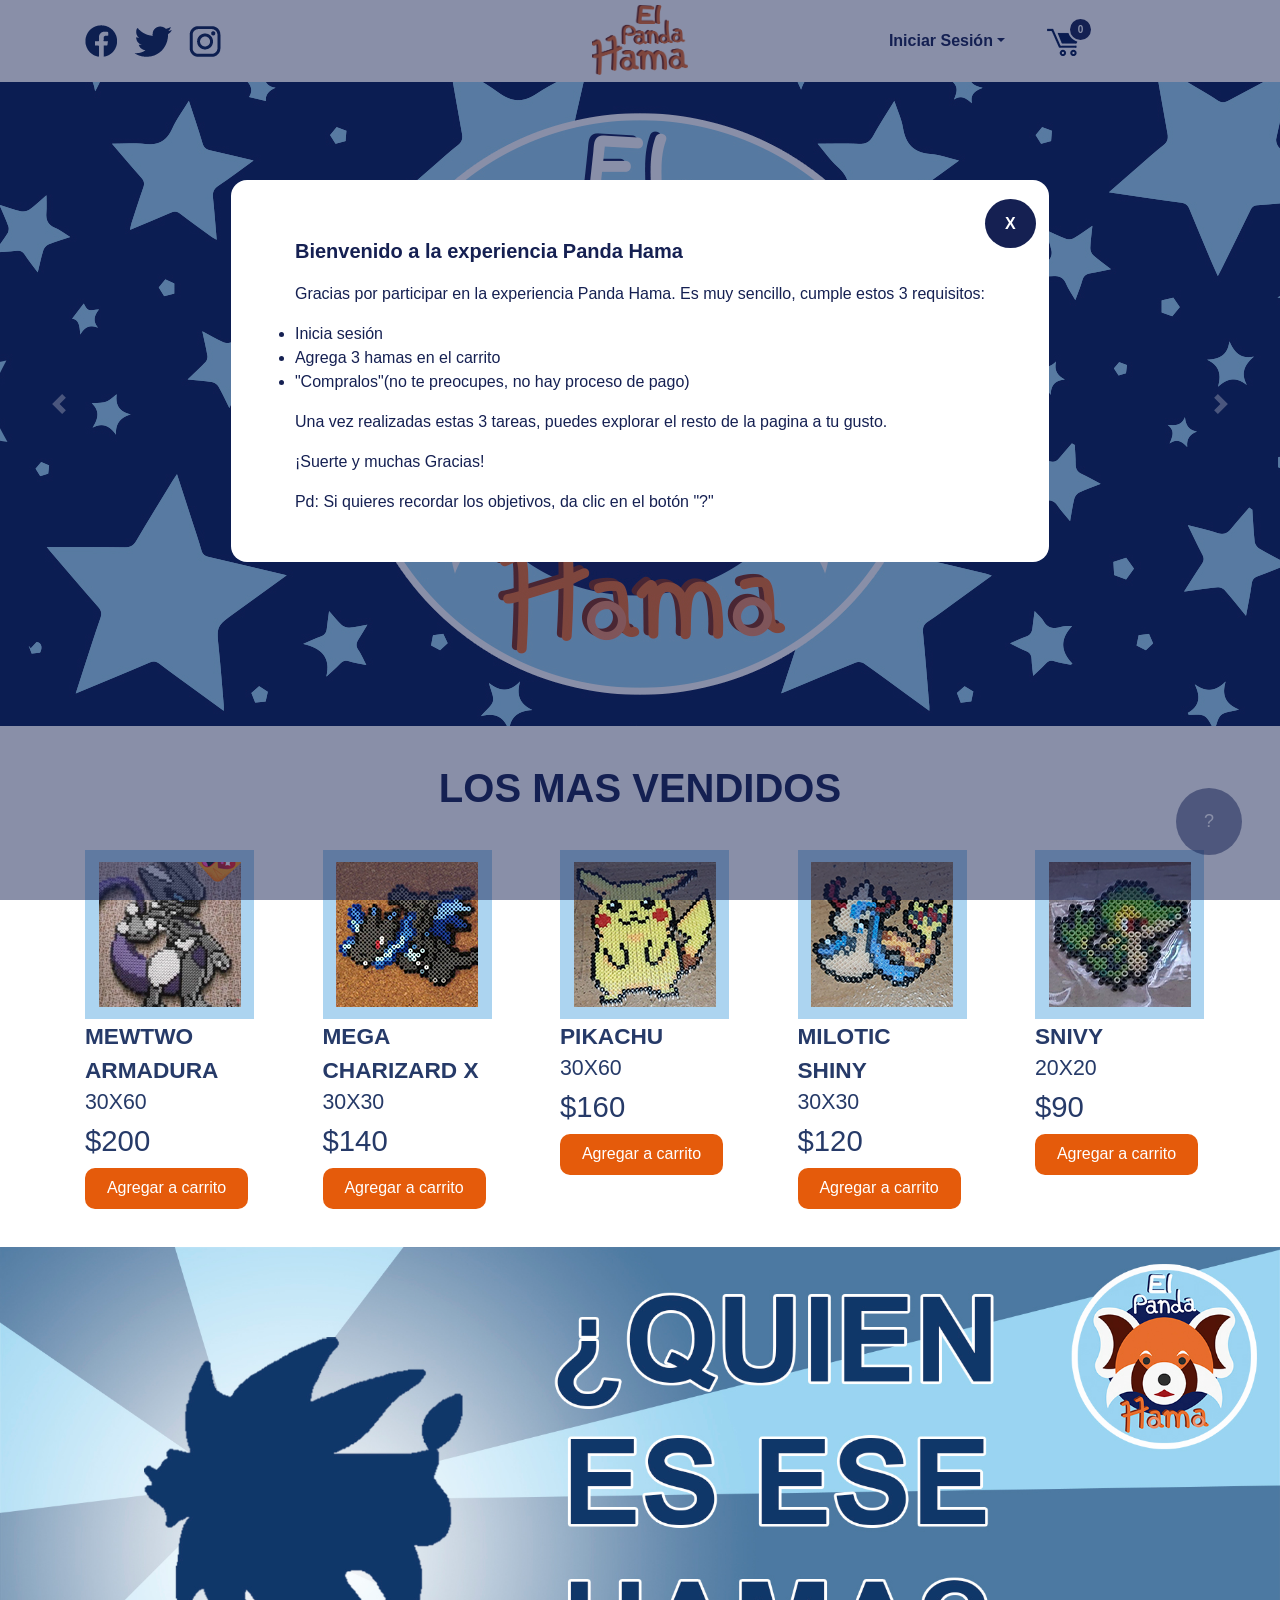
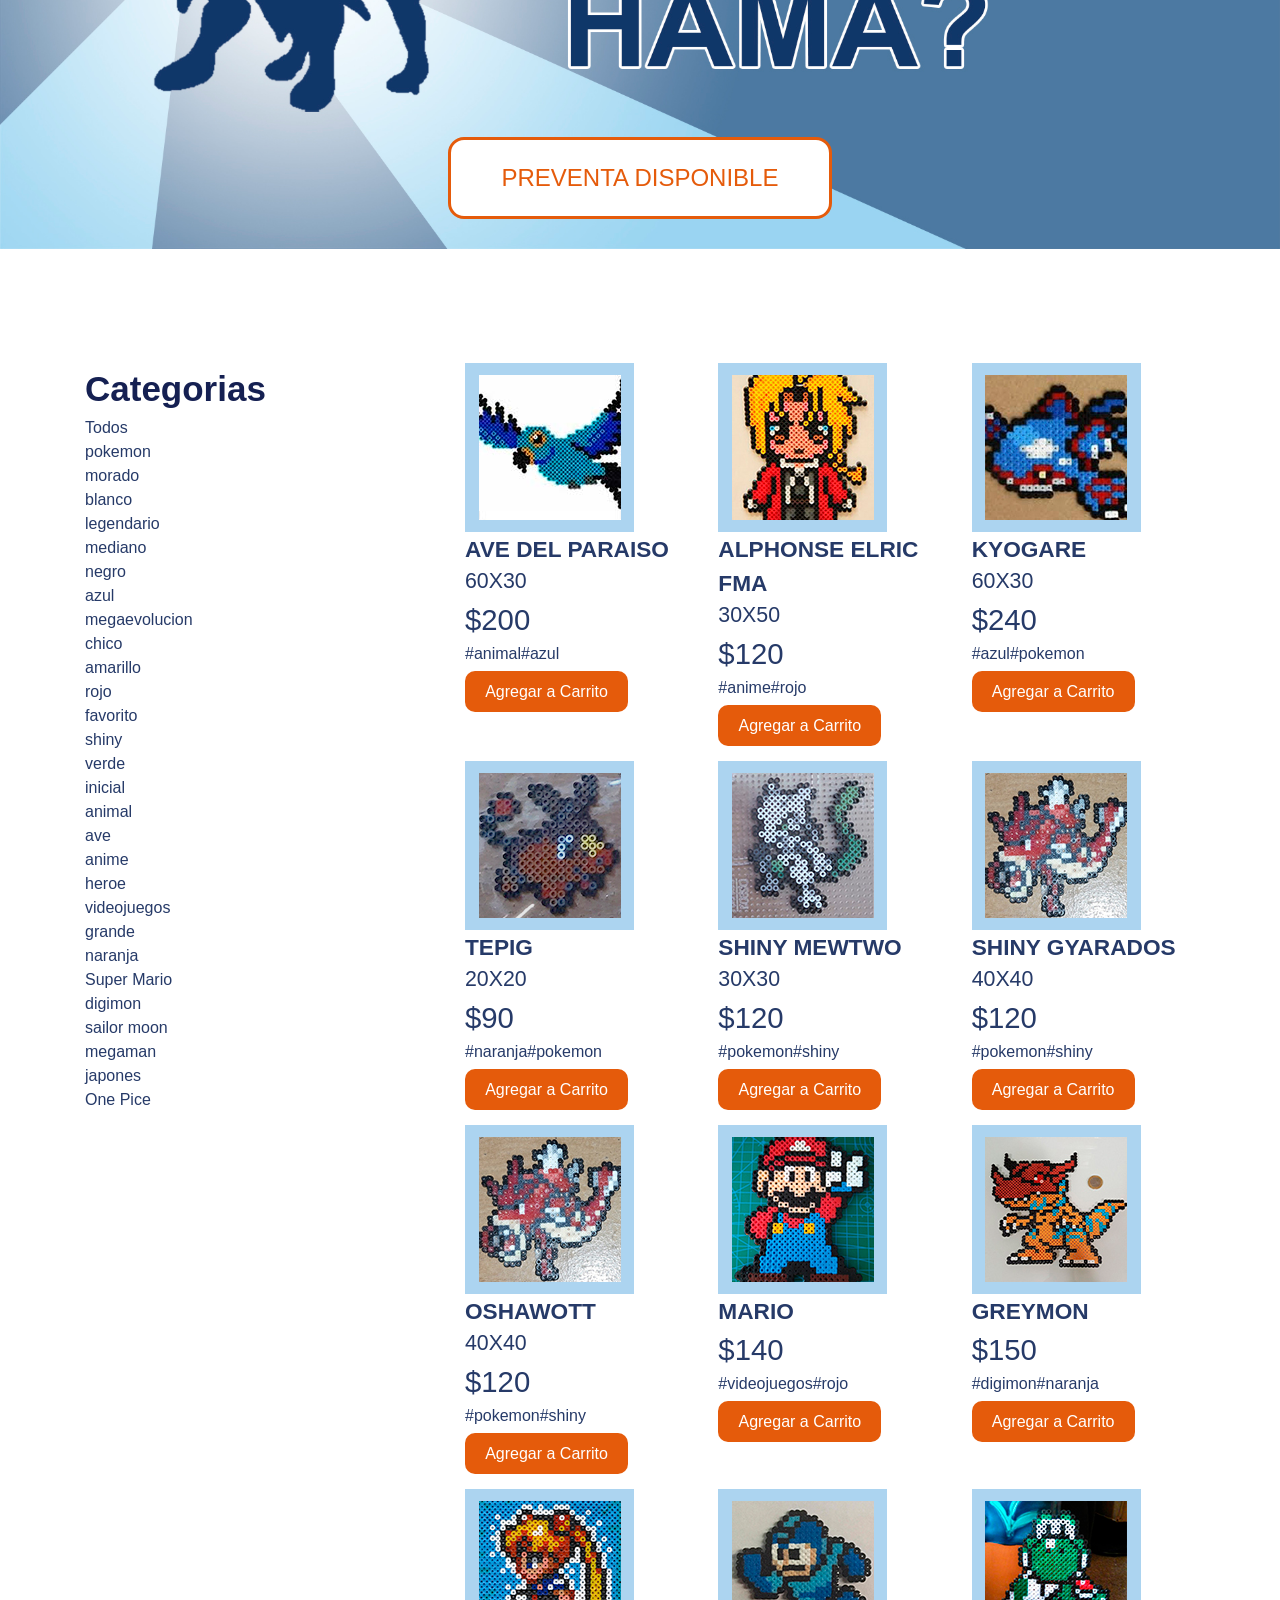
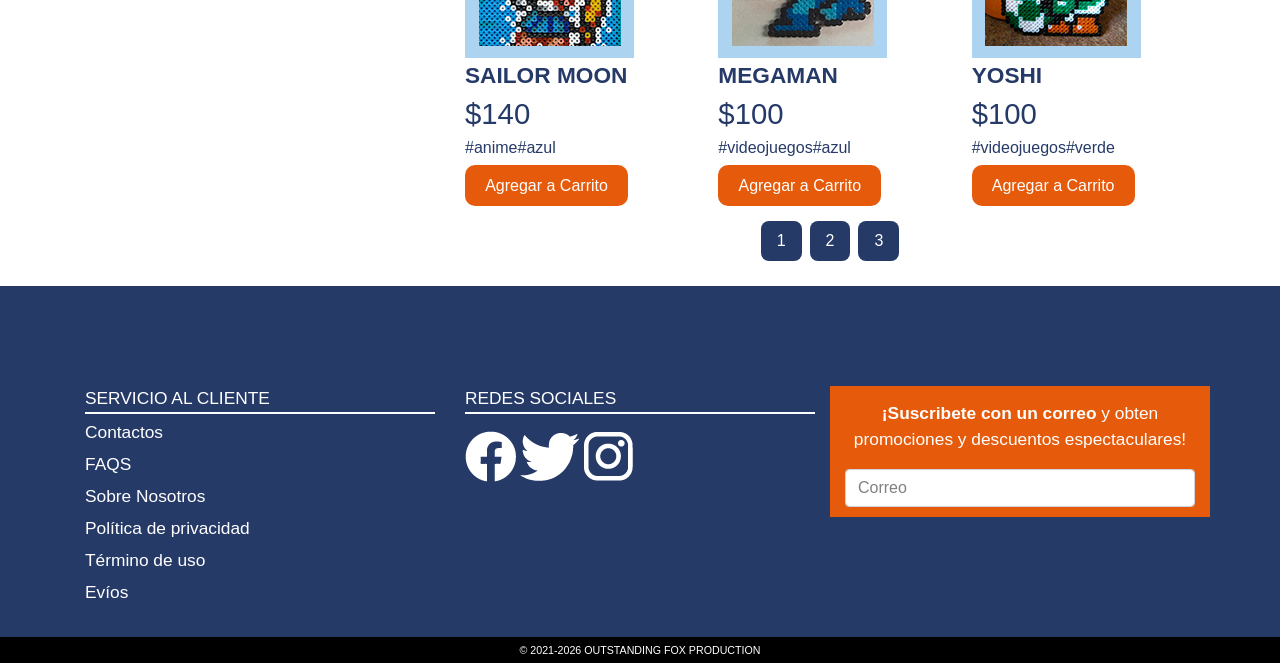
==== index.html @ 2969ef4e "Pagina Panda Hama" ====
<!DOCTYPE html>
<html lang="es">
<head>
	<meta charset="utf-8">
	<meta name="viewport" content="width=device-width, initial-scale=1.0">
	<title>El Panda Hamma</title>
	<link rel="stylesheet" type="text/css" href="css/bootstrap.min.css">
	<link rel="stylesheet" type="text/css" href="css/font-awesome.min.css">
	<link rel="stylesheet" type="text/css" href="css/responsive.css">
	<link rel="shortcut icon" href="img/favicon.ico" type="image/x-icon">
</head>
<body>

	<!--Botón Pistas-->

	<div id="pistas">
		<div class="contenedor-pistas">
 			<ul>
                <li>Inicia sesión</li>
                <li>Agrega almenos 3 hamas en el carrito</li>
                <li>"Compralos"(no te preocupes, no hay proceso de pago)</li>
            </ul>
		</div>
		<div class="btn-pistas">?</div>
	</div>

	<!--- header --->
	<div class="container header">
		<div class="row nav">
			<div class="col-4 redes">
				<a class= "twitter"href="https://www.facebook.com/ElpandaHama"><img src="img/facebookblu.png"></i></a>
				<a class= "facebook"href="#"><img src="img/twitterblu.png"></i></a>
				<a class= "instagram"href="#"><img src="img/instagramblu.png"></i></a>
			</div>
			<div class="col-4 logo"><a href="index.html"><img src="img/logoB.png"></a></div>
			<div class="col-sm-2 col-3 sesionCont">
				<div class="textosesion dropdown-toggle" data-toggle="dropdown"><img src="" alt=""><span id="textoSesion">Iniciar Sesión</span></div>
				<img src="img/sesion.png" class="inicses">
				<div class="sesion" aria-labelledby="dropdownMenuButton">
					<div class="contenidoSesion" id="sesionActiva">
						<div class ="localidad"><img src="img/unbicacion.svg" width="30px" alt=""><span>México, CDMX</span><span class="cerrarEsto">X</span></div>
						<a href="/perfil.html" class="menu-opcion"><div class="simbolo"><img src="img/perfil.svg" alt=""></div><span>Ver Perfil</span></a>
						<a href="/compras.html" class="menu-opcion"><div class="simbolo"><img src="img/compras.svg" alt=""></div><span>Historial de compras</span> </a>
						<a href="/configuraciones.html" class="menu-opcion"><div class="simbolo"><img src="img/configuracion.svg" alt=""></div><span>Configuraciónes</span> </a>
						<button class="btn btn-danger" id="cerrar-sesion">Cerrar Sesión</button>
					</div>
					<div class="contenidoSesion" id="sesionInactiva">
						<div class="combo-label-input"><span class="cerrarEsto">X</span>
							<label class="subs" for="usuario">Usuario</label>
							<input type="text" id="usuario" value="usuario">
						</div>
						<div class="combo-label-input">
							<label class="subs" for="password" >Contraseña</label>
							<input type="password" id="password" value="contrasena">
						</div>
						<button class="btn btn-primary" id="iniciar-sesion">Iniciar Sesion</button>
						<button class="btn btn-secondary" id="registrarme">Registrarme</button>
					</div>
				</div>
			</div>
		
			<div class="col--sm-2 col-1 carrito">
					<div id="contadorCarrito">
						0
					</div>
                    <img src="img/cart1.png" id="img-carrito">
                      	<div id="carrito">    
							<span class="cerrarCarrito">X</span>
							<div class="lista-carrito">
								<table id="lista-carrito" class="u-full-width">
									<thead>
									<tr>
										<th>Imagen</th>
										<th>Nombre</th>
										<th>Precio</th>
										<th>Cantidad</th>
										<th></th>
									</tr>
									</thead>
									<tbody>
									</tbody>
								</table> 
							</div>
							<span class="carrito-vacio">Sin elementos seleccionados.</span>
							<div id="filaTotal" class="filaTotal"><span>Total:  </span><span id="cantidadTotal">$5000</span></div>
							<button class="btn botoncar u-full-width" id="comprar-carrito">Comprar</button>
							<button class="btn btn-secondary u-full-width" id="vaciar-carrito">Vaciar Carrito</button>

                           
                         </div>
			</div>
		</div>
	</div>

	<!--- comerciales --->
	<section class="comercial">
			<div class="carrusel">
				<div class="carousel slide" id="principal-carousel" data-ride="carousel">
					<div class="carousel-inner">
						<picture class="carousel-item active">
							<source media="(max-width: 500px)" srcset="img/carrusel1exSM.jpg">
							<source media="(max-width: 750px)" srcset="img/carrusel1SM.jpg">
							<source media="(max-width: 1130px)" srcset="img/carrusel1MD.jpg">
							<img src="img/carrusel1.jpg">
						</picture>
						<picture class="carousel-item ">
							<source media="(max-width: 500px)" srcset="img/carrusel2exSM.jpg">
							<source media="(max-width: 750px)" srcset="img/carrusel2SM.jpg">
							<source media="(max-width: 1130px)" srcset="img/carrusel2MD.jpg">
							<img src="img/carrusel2.jpg">
						</picture>
						<picture class="carousel-item ">
							<source media="(max-width: 500px)" srcset="img/carrusel3exSM.jpg">
							<source media="(max-width: 750px)" srcset="img/carrusel3SM.jpg">
							<source media="(max-width: 1130px)" srcset="img/carrusel3MD.jpg">
							<img src="img/carrusel3.jpg">
						</picture>
					</div>

					<a href="#principal-carousel" class="carousel-control-prev" data-slide="prev">
						<span class="carousel-control-prev-icon" aria-hidden="true"></span>
						<span class="sr-only">Anterior</span>
					</a>
					<a href="#principal-carousel" class="carousel-control-next" data-slide="next">
						<span class="carousel-control-next-icon" aria-hidden="true"></span>
						<span class="sr-only">Siguiente</span>
					</a>
				</div>
			</div>
	</section>


	<!--- lo mas vendido --->
	<section class="container" >
		<div class="row text">
			<div class="col lomas"><p>LOS MAS VENDIDOS</p></div>
		</div>
		<div class="row vendidos" id="topVendidos">
			
			<div class="col-6 col-sm-4 col-lg-2 producto">
				<div class="foto"><a href="#"><img src="img/mewtwoarmadura.jpg"></a></div>
				<div class="nombre"><p>Mewto Armadura</p></div>
				<div class="tamano"><p>30x60</p></div>
				<div class="precio"><p>$200</p></div>
				<div class="boton">
					<button type="button" class="btn-naranja"><p>Agregar al carrito</p></button>
				</div>
			</div>
			<div class="col-6 col-sm-4 col-lg-2 producto">
				<div class="foto"><a href="#"><img src="img/megacharizardx.jpg"></a></div>
				<div class="nombre"><p>Mega Charizard X</p></div>
				<div class="tamano"><p>30x30</p></div>
				<div class="precio"><p>$140</p></div>
				<div class="boton">
					<button type="button" class="btn-naranja"><p>Agregar al carrito</p></button>
				</div>
			</div>
			<div class="col-6 col-sm-4 col-lg-2 producto">
				<div class="foto"><a href="#"><img src="img/pikachu.jpg"></a></div>
				<div class="nombre"><br><p>Pikachu</p></div>
				<div class="tamano"><p>30x30</p></div>
				<div class="precio"><p>$160</p></div>
				<div class="boton">
					<button type="button" class="btn-naranja"><p>Agregar al carrito</p></button>
				</div>
			</div>
			<div class="col-6 col-sm-4 col-lg-2 producto penultimo">
				<div class="foto"><a href="#"><img src="img/milotic.jpg"></a></div>
				<div class="nombre"><p>Milotic Shiny</p></div>
				<div class="tamano"><p>30x30</p></div>
				<div class="precio"><p>$120</p></div>
				<div class="boton">
					<button type="button" class="btn-naranja"><p>Agregar al carrito</p></button>
				</div>
			</div>
			<div class="col-6 col-sm-4 col-lg-2 producto last">
				<div class="foto"><a href="#"><img src="img/snivy.jpg"></a></div>
				<div class="nombre"><p>Snivy</p></div>
				<div class="tamano"><p>20x20</p></div>
				<div class="precio"><p>$90</p></div>
				<div class="boton">
					<button type="button" class="btn-naranja"><p>Agregar al carrito</p></button>
				</div>
			</div>
			
		</div> 

	</section>

	<!--- comercial 2 ---> 
	

	<div class="hero segundocomercial">
		<picture>
			<source media="(max-width: 750px)" srcset="img/hero-mobile.jpg">
			<source media="(max-width: 1024px)" srcset="img/hero-desktop.jpg">
			<img src="img/hero-desktop.jpg" alt="Hero banner">
		</picture>
		<div class="action">
			<a class="btn" id="preventa" href="https://www.facebook.com/ElpandaHama">PREVENTA DISPONIBLE</a>
		</div>
	</div>


	<!---- Resto de la pagina ---->

	<div class="container categorias">
		<div class="row new_categorias">
				<select class= "selectcategorias" name="categorias" id="categorias">
  					<option value="1">Todos</option>
  					<option value="2">Pokemon</option>
  					<option value="3">Anime</option>
  					<option value="4">Animales</option>
  					<option value="5">Azul</option>
  					<option value="6">Videojuegos</option>
				</select>
		</div>
		<div class="row row_categorias">
			<div class="listacategortias col-4">
				<p class="titulo_categorias">Categorias</p>
				<ul class="menu" id="listadoCategorias">
					<li> <a href="#">Todos (1000) </a></li>
					<li> <a href="#">Pokémon (350)</a></li>
					<li> <a href="#">Anime (200)</a></li>
					<li> <a href="#">Animales (300)</a></li>
					<li> <a href="#">Azul (360)</a></li>
					<li> <a href="#">Videojuegos (122)</a></li>
				</ul>
			</div>
			<div class="col-lg-8 col-12">
				<div class="row" id="coleccionHammas">
					<div class="col-6 col-sm-4 col-lg-4 producto">
							<div class="foto"><a href="#"><img src="img/avedelparaiso.jpg"></a></div>
							<div class="nombre"><p>Ave del paraiso</p></div>
							<div class="tamano"><p>60x30</p></div>
							<div class="precio"><p>$200</p></div>
							<div class="catego"><p><a href="#">#animal</a> <a href="#">#azul</a></p></div>
							<div class="boton">
								<button type="button" class="btn-naranja"><p>Agregar al carrito</p></button>
							</div>
					</div>
					<div class="col-6 col-sm-4 col-lg-4 producto">
							<div class="foto"><a href="#"><img src="img/kyogare.jpg"></a></div>
							<div class="nombre"><p>kyogare</p></div>
							<div class="tamano"><p>60x30</p></div>
							<div class="precio"><p>$240</p></div>
							<div class="catego"><p><a href="#">#azul</a> <a href="#">#Pokemon</a></p></div>
							<div class="boton">
								<button type="button" class="btn-naranja"><p>Agregar al carrito</p></button>
							</div>
					</div>
					<div class="col-6 col-sm-4 col-lg-4 producto">
							<div class="foto"><a href="#"><img src="img/tepig.jpg"></a></div>
							<div class="nombre"><p>Tepig</p></div>
							<div class="tamano"><p>20x20</p></div>
							<div class="precio"><p>$90</p></div>
							<div class="catego"><p><a href="#">#Naranja</a> <a href="#">#Pokemon</a></p></div>
							<div class="boton">
								<button type="button" class="btn-naranja"><p>Agregar al carrito</p></button>
							</div>
					</div>
					<div class="col-6 col-sm-4 col-lg-4 producto">
							<div class="foto"><a href="#"><img src="img/mewtwoshiny.jpg"></a></div>
							<div class="nombre"><p>Shiny Mewtwo</p></div>
							<div class="tamano"><p>30x30</p></div>
							<div class="precio"><p>$120</p></div>
							<div class="catego"><p><a href="#">#Pokemon</a> <a href="#">#Shiny</a></p></div>
							<div class="boton">
								<button type="button" class="btn-naranja"><p>Agregar al carrito</p></button>
							</div>
					</div>
					<div class="col-6 col-sm-4 col-lg-4 producto">
							<div class="foto"><a href="#"><img src="img/gyaradosshiny.jpg"></a></div>
							<div class="nombre"><p>Shiny Gyarados</p></div>
							<div class="tamano"><p>40x40</p></div>
							<div class="precio"><p>$120</p></div>
							<div class="catego"><p><a href="#">#Pokemon</a> <a href="#">#Shiny</a></p></div>
							<div class="boton">
								<button type="button" class="btn-naranja"><p>Agregar al carrito</p></button>
						</div>
					</div>
					<div class="col-6 col-sm-4 col-lg-4 producto">
							<div class="foto"><a href="#"><img src="img/oshawott.jpg"></a></div>
							<div class="nombre"><p>Oshawott</p></div>
							<div class="tamano"><p>20x20</p></div>
							<div class="precio"><p>$90</p></div>
							<div class="catego"><p><a href="#">#Azul</a> <a href="#">#Pokemon</a></p></div>
							<div class="boton">
								<button type="button" class="btn-naranja"><p>Agregar al carrito</p></button>
							</div>
					</div>
					<div class="col-6 col-sm-4 col-lg-4 producto">
							<div class="foto"><a href="#"><img src="img/mariopaz.jpg"></a></div>
							<div class="nombre"><p>Mario</p></div>
							<div class="tamano"><p>30x50</p></div>
							<div class="precio"><p>$140</p></div>
							<div class="catego"><p><a href="#">#Rojo</a> <a href="#">#Videojuegos</a></p></div>
							<div class="boton">
								<button type="button" class="btn-naranja"><p>Agregar al carrito</p></button>
							</div>
					</div>
					<div class="col-6 col-sm-4 col-lg-4 producto">
							<div class="foto"><a href="#"><img src="img/alphonseelricfma.jpg"></a></div>
							<div class="nombre"><p>Alphonse Elric FMA</p></div>
							<div class="tamano"><p>30x50</p></div>
							<div class="precio"><p>$120</p></div>
							<div class="catego"><p><a href="#">#Anime</a> <a href="#">#Rojo</a></p></div>
							<div class="boton">
								<button type="button" class="btn-naranja"><p>Agregar al carrito</p></button>
							</div>
					</div>
					<div class="col-6 col-sm-4 col-lg-4 producto">
							<div class="foto"><a href="#"><img src="img/greymon.jpg"></a></div>
							<div class="nombre"><p>Greymon</p></div>
							<div class="tamano"><p>40x40</p></div>
							<div class="precio"><p>$150</p></div>
							<div class="catego"><p><a href="#">#Digimon</a> <a href="#">#Naranja</a></p></div>
							<div class="boton">
								<button type="button" class="btn-naranja"><p>Agregar al carrito</p></button>
							</div>
					</div>
					<div class="col-6 col-sm-4 col-lg-4 producto">
							<div class="foto"><a href="#"><img src="img/sailormoon.jpg"></a></div>
							<div class="nombre"><p>Sailor Moon</p></div>
							<div class="tamano"><p>30x40</p></div>
							<div class="precio"><p>$140</p></div>
							<div class="catego"><p><a href="#">#Anime</a> <a href="#">#Azul</a></p></div>
							<div class="boton">
								<button type="button" class="btn-naranja"><p>Agregar al carrito</p></button>
							</div>
					</div>
					<div class="col-6 col-sm-4 col-lg-4 producto">
							<div class="foto"><a href="#"><img src="img/megaman.jpg"></a></div>
							<div class="nombre"><p>Megaman</p></div>
							<div class="tamano"><p>25x25</p></div>
							<div class="precio"><p>$100</p></div>
							<div class="catego"><p><a href="#">#Azul</a> <a href="#">#Videojuegos</a></p></div>
							<div class="boton">
								<button type="button" class="btn-naranja"><p>Agregar al carrito</p></button>
							</div>
					</div>
					<div class="col-6 col-sm-4 col-lg-4 producto">
							<div class="foto"><a href="#"><img src="img/yoshi.jpg"></a></div>
							<div class="nombre"><p>Yoshi</p></div>
							<div class="tamano"><p>25x30</p></div>
							<div class="precio"><p>$150</p></div>
							<div class="catego"><p><a href="#">#Verde</a> <a href="#">#Videojuegos</a></p></div>
							<div class="boton">
								<button type="button" class="btn-naranja"><p>Agregar al carrito</p></button>
							</div>
					</div>
				</div>
				<div class="row" id="compaginacionHammas">
		
				</div>
			</div>
		</div>
	</div>


	<!--- Footer ---->

	<div class="footer">
		<div class="container pie">
			<div class="row">
			<div class="col-12 redes-sm">
				<div class="redesblancas">
				<a class= "twitter"href="https://www.facebook.com/ElpandaHama"><img src="img/facebookw.png"></a>
				<a class= "facebook"href="#"><img src="img/twitterw.png"></a>
				<a class= "instagram"href="#"><img src="img/instagramw.png"></a>
				</div>
			</div>

			<div class="col-6 col-md-4 servicio">
				<p>Servicio al cliente</p>
				<div class="h_line"></div>
				<ul>
 					<li><a href="/404.html">Contactos</a></li>
 					<li><a href="/404.html">FAQS</a></li>
 					<li><a href="/404.html">Sobre Nosotros</a></li>
 					<li><a href="/404.html">Política de privacidad</a></li>
 					<li><a href="/404.html">Término de uso</a></li>
 					<li><a href="/404.html">Evíos</a></li>
				</ul>
			</div>

			
			<div class=" col-12 col-md-4 redes-2">
				<p>Redes sociales</p>
				<div class="h_line"></div>
				<div class="redesblancas">
				<a class= "twitter"href="https://www.facebook.com/ElpandaHama"><img src="img/facebookw.png"></a>
				<a class= "facebook"href="#"><img src="img/twitterw.png"></a>
				<a class= "instagram"href="#"><img src="img/instagramw.png"></a>
				</div>
			</div>
			<div class="col-6 col-md-4 subscripcion">
				<p><b>¡Suscribete con un correo </b> y obten promociones y descuentos espectaculares!</p>
				<div class="form-group">
				
						<a class="falso-input" href="./correo.html" target="_blank">Correo</a>
				</div>
			</div>
			</div>
			
		</div>
	</div>


	<!--- fin ---->
	<footer>
		<p> © 2021-2026 OUTSTANDING FOX PRODUCTION</p>
	</footer>
	<script src="js/sesionManager.js" type="module"></script>
	<script src="js/app.js" type="module"></script>
	

</body>
</html>
---- css/responsive.css ----
*{
	margin: 0;
	padding: 0;
	box-sizing: border-box;
}

body {
	font-family: "Open Sans", Arial, Sans-serif;
	color: #263a68;
}

a{
	text-decoration: none
}

input{
	background-color: #acd4f0;
	border: 0;
	padding: 4px;
	border-radius: 4px;
}
/* ----------- pistas ---------- */


#pistas{
	display: flex;
	flex-direction: column;
	align-items: flex-end;
	width: auto;
	height: auto;
	position: fixed;
	bottom: 5%;
	right: 3%;

	z-index: 5;
}

.btn-pistas{
	background-color: rgba(21, 32, 82, .5);
	padding: 20px 28px;
	border-radius: 100%;
	color: white;
	font-size: 18px;
}

.contenedor-pistas{
	font-size: 1rem;
	position: relative;
	height: auto;
	

	width: 0;

	border-radius: .68rem;
	margin: 0;
	box-shadow:  #152052 0px 0px 5px 5px;
	padding: 0;
	height: 0px;
	opacity: 0;
	transform: translateY(30px);
	transition: opacity .8s ease, transform .8s ease;
	background-color: white;
}

.contenedor-pistas ul{
	opacity: 0;
}

.contenedor-pistas.active{
	opacity: 1;
	background-color: var(--modulo);
	transform: translateY(0);
	background-color: white;
	padding: 30px 30px 30px 60px;
	margin: 1rem;
	width: 350px;
	height: auto;
	
}

.contenedor-pistas.active ul{
	opacity: 1;
}


/* ----------- header ---------- */
.header{
	width: 100%;
	background: white;
}

.nav {
	height: 82px;
}

.subs{
	font-weight: bold;
	font-size: 18px;
}

.redes {
	/* background: red;*/ 
	display: flex;
	align-items: center;
}

.redes a{
	padding-right: 17px
}

.logo img{
	height: 75px;
	padding-top: 5px;
}

.logo img{
	display: block;
  	margin-left: auto;
  	margin-right: auto;
	align-items: center;
}

.sesionCont {
	/*background: blue;*/
	display: flex;
	align-items: center;
	justify-content: flex-end;
}


.textosesion {
	font-family: Arial;
	font-weight: bold;
	color: #152052;
	max-width: 250px;
    overflow: hidden;
    text-overflow: ellipsis;
	cursor: pointer;
}

.textosesion img{
	width: 40px;
	height: 40px;
	border: 3px solid #152052;
	border-radius: 100%;
	margin-right: 8px;
}

.sesion a{
	text-decoration: none;
}


.inicses {
	display: none;
	cursor: pointer;
}

.carrito {
	/*background: yellow;*/
	display: flex;
	align-items: center;
	justify-content: center;
	cursor: pointer;
	
}

.carrito #contadorCarrito{
	display: flex;
	color: white;
	background-color: #152052;
	border-radius: 100%;
	font-weight: bold;
	position: absolute;
    right: 22px;
    top: 21%;
    z-index: 1;
    font-size: 10px;
    width: 25px;
    height: 25px;
	justify-content: center;
    align-items: center;
	border: solid white 2px;
}

.fondo{
	position: fixed;;
	background-color: rgba(21, 32, 82, .5);
	width: 100%;
	height: 100%;
	display: flex;
	flex-wrap: wrap;
	top: 0;
	flex-direction: column;
	align-content: center;
	z-index: 10000;
	animation: aparecer 0.5s ease forwards;
}

@keyframes aparecer {
	from{
		 opacity: 0;
	}
	to{
		opacity: 1;
	}
}

.fondo .modulo{
	background-color: white;
	color: #152052;
	padding: 32px 64px;
	border-radius: 16px;
	font-size: 16px;
	margin-top: 180px;
	animation: modulo 0.5s ease forwards;
} 

@keyframes modulo{
	from{
		opacity: 0;
		transform: translateY(-20px);
	}
	to{
		opacity: 1;
		transform: translateY(0px);
	}
}

.fondo .modulo.adaptable{
	height: fit-content;
}

.cerrarModal{
	background-color: #152052;
	padding: 16px 20px;
	color: white;
	font-size: 16px;
	font-weight: bold;
	border-radius: 100%;
	cursor: pointer;
	position: relative;
	/*top: 20px;*/
	right: -100%;
}

.fondo .titulo{
	font-weight: bold;
	font-size: 20px;
}



.sesion{
	color: #152052;
	position: absolute;
    right: 0;
	top: 100%;
    z-index: -1;
    background-color: white;
    padding: 0;
	border-radius: 16px;
	box-shadow:  #152052 0px 0px 5px 5px;
	opacity: 0;
	height: 0;
	overflow: hidden;
	transform: translateY(-20px);
	transition: opacity .4s ease, transform .4s ease;
}

.sesion.active{
	opacity: 1;
	padding: 24px 64px;
	height: auto;
	z-index: 1;
	transform: translateY(0px);
}


.sesion .contenidoSesion{
	display: flex;
	flex-direction: column;
	gap: 16px;
}

.sesion .combo-label-input{
	display: flex;
	flex-direction: column;
	gap: 0px;
}


.sesion .localidad{
	text-wrap: noWrap;
	font-weight: bold;
	font-size: 24px;
	display: flex;
	gap: 8px;
}

.sesion .menu-opcion{
	display: flex;
	gap: 8px;
	align-items: center;
}


.sesion .menu-opcion:hover .simbolo{
	width: 24px;
	height: 24px;
	opacity: 1;
	rotate: 0deg;
}

.sesion .simbolo{
	width: 0px;
	height: 0px;
	opacity: 0;
	rotate: 160deg;
	transition: width .5s, height .5s, opacity .5s, rotate .5s ease;
}



.sesion a{
	text-decoration: none;
	color: #152052;
	text-wrap: noWrap;
}

.sesion img{
	fill: red;
}

#carrito {
	opacity: 0;
	transform: translateY(-20px);
	transition: opacity .4s ease, transform .4s ease;
	overflow: hidden;
	z-index: -1;
	height: 0;
	width: 0;
}

/* .submenu:hover #carrito{
	display: block;
    position: absolute;
    right: 0;
    top: 100%;
    z-index: 1;
    background-color: white;
    padding: 20px;
    min-height: 400px;
    min-width: 300px;
    border: 2px solid #e55b0b;
} */

#carrito.active{
	opacity: 1;
    position: absolute;
    right: 0;
    top: 100%;
    z-index: 1;
    background-color: white;
    padding: 20px;
	height: auto;
    max-height: 700px;
	width: auto;
    min-width: 300px;
    border: 2px solid #e55b0b;
	border-radius: 8px;
	overflow: auto;
	transform: translateY(0px);
}

.lista-carrito{
	max-height: 400px;
	overflow: scroll;
	overflow-x: hidden;
}

#lista-carrito th, #lista-carrito td{
	text-align: center;
	padding: 12px 15px;
}

.carrito-vacio{
	color: gray;
	width: 100%;
	display: block;
	text-align: center;
	font-weight: bold;
	padding: 24px 0;
}

#lista-carrito img{
	border: 12px #acd4f0 solid;
	width: 100px;
	height: 100px;
}

.hide{
	display: none;
}

.quitar-esto{
	padding: 4px 12px;
	background-color: #dc3545;
	color: white;
	font-weight: bold;
	border-radius: 100%;
	cursor: pointer;
}

.filaTotal{
	color: #152052;
	font-weight: bold;
	font-size: 32px;
	display: flex;
	justify-content: flex-end
}

.botoncar {
	display: inline-block;
    height: 45px;
    padding: 0;
    color: white;
    text-align: center;
    font-size: 11px;
    font-weight: 600;
    line-height: 38px;
    letter-spacing: .1rem;
    text-transform: uppercase;
    text-decoration: none;
    white-space: nowrap;
    background-color: #e55b0b;
    border-radius: 4px;
    cursor: pointer;
    box-sizing: border-box;
	margin-bottom: 8px;
}



/* ----------- carrusel ---------- */

.comercial {
	display: flex;
	align-items: center;
	justify-content: center;
}

.carrusel {
	max-width: 1942px;
	height: auto;
	z-index: 0;
}


.u-full-width {
    width: 100%;
    box-sizing: border-box;
}

table {
    display: table;
    border-collapse: separate;
    box-sizing: border-box;
    text-indent: initial;
    border-spacing: 2px;
    border-color: grey;
}

thead {
    display: table-header-group;
    vertical-align: middle;
    border-color: inherit;
}

tr {
    display: table-row;
    vertical-align: inherit;
    border-color: inherit;
}

th:first-child, td:first-child {
    padding-left: 0;
}

.carrusel th, .carrusel td {
    padding: 12px 15px;
    text-align: left;
    border-bottom: 1px solid #E1E1E1;
}

.comercialMD {
	display: none;
}
.comercialSM {
	display: none;
}

/* ----------- los mas vendidos ---------- */


.text {
	padding: 32px 0px 32px;
	display: flex;
}

.text p{
	font-size: 40px;
	font-family: Arial;
	font-weight: bold;
	color: #152052;
	margin: 0;
	display: table-cell;
	vertical-align: middle;
}

.lomas {
	display: flex;
	justify-content: center;
}

.foto {
	width: 169px;
	height: 169px;
	background-color: #acd4f0;
}

.foto img {
	display: block;
  	margin-left: auto;
 	margin-right: auto;
 	padding-top: 12px;
}
.vendidos {
	display: flex;
	padding-bottom: 23px;
	justify-content: space-between;
}
.producto {
	color: #263a68;
	padding-bottom: 15px;
}
.nombre p{
	font-size: 17pt;
	font-weight: bold;
	text-transform: uppercase;
	margin: 0;
	color: #263a68;
}
.tamano p{
	font-size: 16pt;
	margin: 0;
	color: #263a68;
}
.precio p{
	font-size: 22pt;
	margin: 0;
	color: #263a68;
}

.catego p {
	font-size: 10pt;
	margin: 0;
	color: #263a68;
	 text-transform: uppercase;
}

.catego a {
	text-decoration: none;
	color: #263a68;
}

.boton {
	margin: 5px 0 0 0;
}

.btn-naranja {
	display: inline-block;
	width: 163px;
	height: 41px;
    background: #e55b0b;
    border: 1px solid transparent;
    border-radius: 10px;
	color: white;
}

.btn-naranja p {
	color: #fff;
	font-size: 12pt;
    text-align: center;
    vertical-align: middle;
    margin-bottom: 0;
}

/* ------------ comerciales ------------*/


.hero{
	position: relative;
	width: 100%;
	overflow: hidden;
}

.segundocomercial img{
 	max-width: 100%;
 	height: auto;
}

.segundocomercial .action{
	position: absolute;
	inset: 0;
	display: flex;
	flex-direction: column;
	justify-content: flex-end;
	align-items: center;
	padding-bottom: 30px;
}

.action .btn{
	background-color: white;
	border: 3px solid #e55b0b;
	color: #e55b0b;
	width: 30%;
	padding: 20px 0;
	font-size: 24px;
	border-radius: 16px;
}

/* -------- resto de la pagina ------ */

.selectcategorias {
    	display: none;
	}

.categorias{
	margin-top: 114px;
	margin-bottom: 25px
}


	

.titulo_categorias {
	font-size: 35px;
	font-family: Arial;
	font-weight: bold;
	color: #152052;
	margin: 0;
}

.menu a {
	color: #263a68;
}
.categorias ul li{
	list-style-type: none;
}

.productos {
	display: inline-flex;
}

.footer {
	background: #263a68;
}

#compaginacionHammas{
	display: flex;
	flex-direction: row;
	justify-content: center;
	gap: .5rem;

}

#compaginacionHammas div {
	background-color: #263a68;
	padding: .5rem 1rem;
	border-radius: .5rem;
	color: white;
	
}

/* -------- footer ----------*/
.pie {
	padding-top: 100px;
	padding-bottom: 25px;
}

.h_line {
	width:100%; 
	height: 2px; 
	background: #fff
}

.redes-sm {
	display: none;
}

.servicio p{
	font-size: 13pt;
	color: white;
	text-transform: uppercase;
	margin-bottom: 0;

}

.servicio ul {
	list-style-type: none;
  	margin: 0;
  	padding: 0;
}

.servicio ul li {
	font-size: 13pt;
	margin: 6px 0 6px 0;
}

.servicio ul li a {
	color: white;
}

.redes-2 p{
	font-size: 13pt;
	color: white;
	text-transform: uppercase;
	margin-bottom: 0;
}

.redes-2 a {
	color: white;
}

.redesblancas {
	padding-top: 17px;
}

.subscripcion {
	height: 131px;
	width: auto;
	background: #e55b0b;
	padding: 15px 15px 15px 15px;
}

.subscripcion p {
	font-size: 13pt;
	color: white;
	text-align: center;
}

footer {
	height: auto;
	background: black;
	margin-bottom: 0;
}

footer p {
	color: white;
	font-size: 8pt;
	text-align: center;
	padding: 5px 0 5px 0;
	margin-bottom: 0;
}

.falso-input{
	    display: block;
    width: 100%;
    height: calc(1.5em + .75rem + 2px);
    padding: .375rem .75rem;
    font-size: 1rem;
    font-weight: 400;
    line-height: 1.5;
    color: #495057;
    background-color: #fff;
    background-clip: padding-box;
    border: 1px solid #ced4da;
    border-radius: .25rem;
    transition: border-color .15s ease-in-out, box-shadow .15s ease-in-out;
	color: gray;

	&:hover{
		text-decoration: none;
		color: gray;
		cursor: text;
	}
}


/* ----------- RESPONSIVE ---------- */



@media screen and (max-width: 1200px) {

	.carrito {
		/*background: yellow;*/
		display: flex;
		align-items: center;
		justify-content: flex-end;
	}


	.carrito #contadorCarrito{
		right: 10px;
	}

	/* ----------- carrusel ---------- */

	.carousel-control-next, .carousel-control-prev {
		width: 50%;
	}


	/* ------- lo mas vendido ---------*/

	.text p{
	font-size: 30px;
	}
	

	.producto {
		padding-right: 8px;
		padding-left: 8px;
		padding-bottom: 15px;

	}

	.penultimo {
		display: none;
	}

	.last {
		display: none;
	}
	.segundocomercial {
		display: block;
	}

	.segundocomercialSM {
		display: none;
	}




	.action .btn{
		font-size: 20px;
		padding: 12px; 
		font-size: 20px
	}


	/* -------- resto de la pagina ------ */
	.categorias {
		margin-top: 0px;
	}

	.new_categorias {
		display: flex;
		height: 160px;
		align-content: center;
    	justify-content: center;
	}

	.selectcategorias {
		height: calc(1.5em + 1rem + 2px);
    	padding-top: .5rem;
    	padding-bottom: .5rem;
    	padding-left: 1rem;
    	font-size: 1.25rem;
    	display: inline-block;
    	width: 244px;
    	padding: .375rem 1.75rem .375rem .75rem;
   	 	font-weight: 400;
    	line-height: 1.5;
    	color: #263a68;
    	background-color: #acd4f0;
    	vertical-align: middle;
    	border: 1px solid #ced4da;
    	border-radius: .25rem;
	}

	

	.listacategortias {
		display: none;
	}

	.subscripcion {
	height: 166px;
	width: auto;
	background: #e55b0b;
	padding: 15px 15px 15px 15px;
	}
}	

@media screen and (min-width: 601px){
	.cerrarEsto, .cerrarCarrito{
		display: none;
	}
}

@media screen and (max-width: 600px) {

	.fondo .modulo {
		margin-top: 20%;
	}

	.fondo .modulo-final {
		padding-top: 300px;
	}
	
	.redes a{
		display: none;
	}

	.textosesion {
		display: none;
	}


	.inicses {
		display: block;
  		margin-left: auto;
  		margin-right: auto;
	}

	.sesion.active{
		position: fixed;
		top: 0;
		left: 0; 
		width: 100%;
		height: 100vh;
		border-radius: 0;
		box-shadow:  none;
		z-index: 1000;

	}

	#carrito.active{
		position: fixed;
		top: 0;
		left: 0; 
		width: 100%;
		height: 100vh;
		border-radius: 0;
		box-shadow:  none;
		z-index: 1000;
	}
	
	.cerrarEsto, .cerrarCarrito{
		display: block;
		cursor: pointer;
		position: absolute;
		left: 80%;
		background-color: #152052;
		color: white;
		padding: 6px 16px;
		border-radius: 100%;
		font-size: 24px;
	}

	.carrito-vacio{
		font-size: 36px;
		padding: 200px 0;
	}	

	.lista-carrito{
		min-height: 500px;
		overflow: scroll;
	}


	.carousel-control-next, .carousel-control-prev {
		width: 10%;
	}

	.action .btn{
		width: 50%;
		font-size: 20px;
		padding: 12px; 
		font-size: 16px
	}

	.penultimo {
		display: block;
	}


	.pie {
	padding-top: 35px;
	padding-bottom: 25px;
	}

	.redes-sm {
	display: flex;
	padding-bottom: 35px;
	justify-content: center;
	}

	.producto .nombre{
		overflow: hidden;

	}

	.categorias {
		margin-top: 0px;
	}

	.redes-2 {
		display:none;
	}

	.servicio p{
	font-size: 12pt;
	color: white;
	text-transform: uppercase;
	margin-bottom: 0;

	}

	.servicio ul {
	list-style-type: none;
  	margin: 0;
  	padding: 0;
	}

	.servicio ul li {
	font-size: 12pt;
	margin: 6px 0 6px 0;
	}

	.servicio ul li a {
	color: white;
	}

	.subscripcion {
	height: 210px;
	width: auto;
	background: #e55b0b;
	padding: 15px 15px 15px 15px;
	}

}
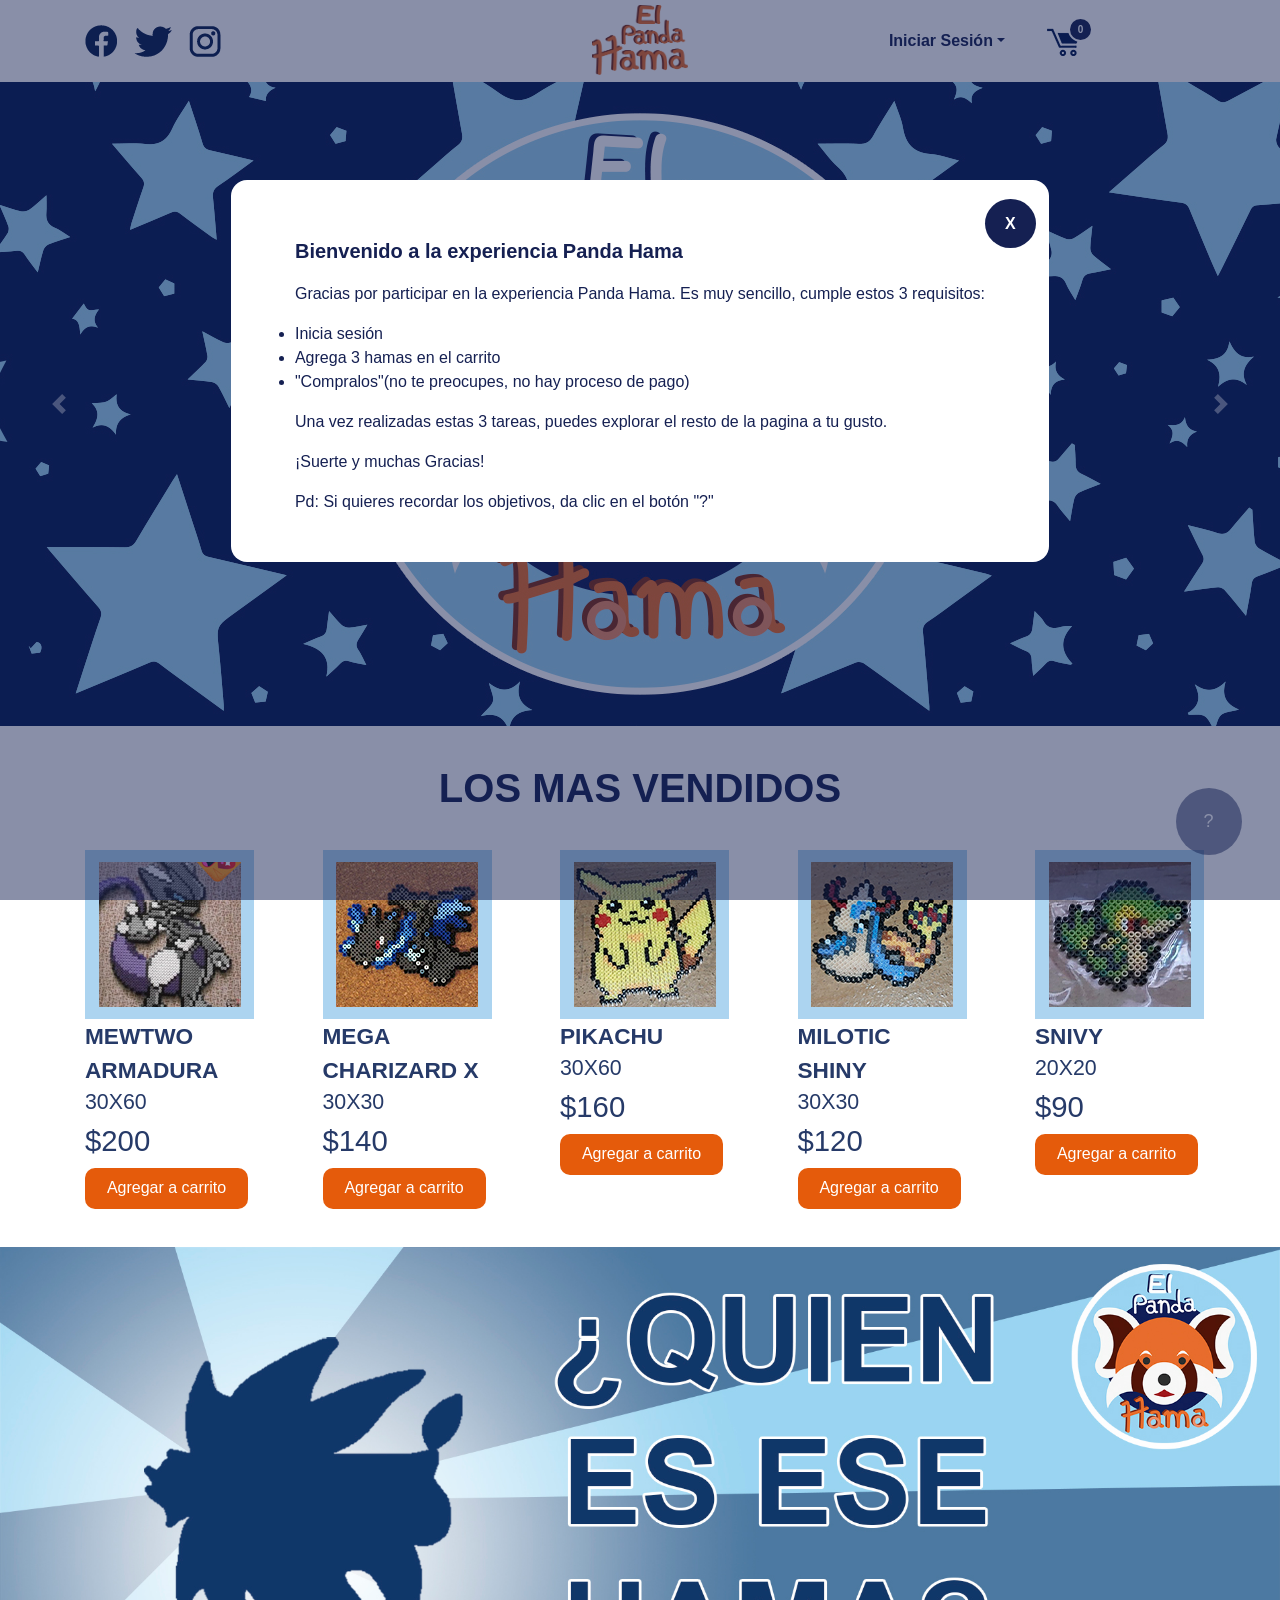
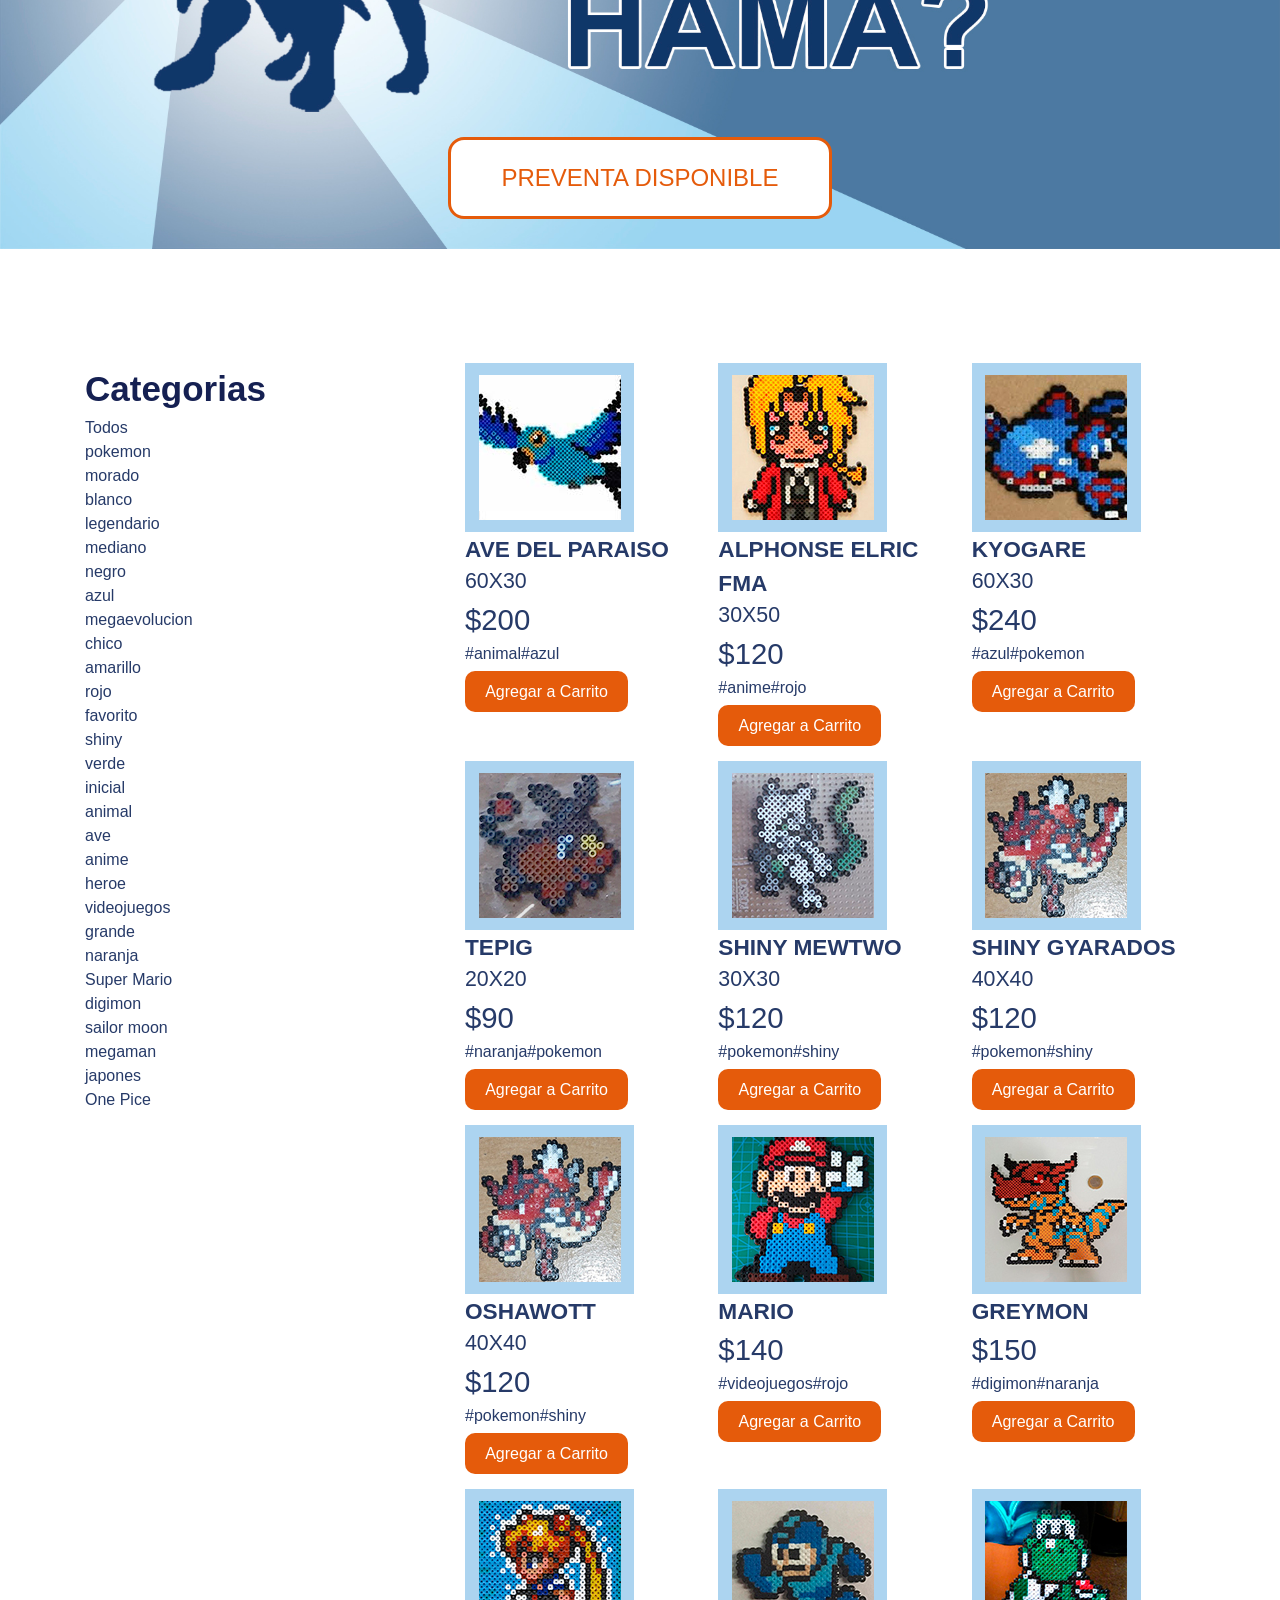
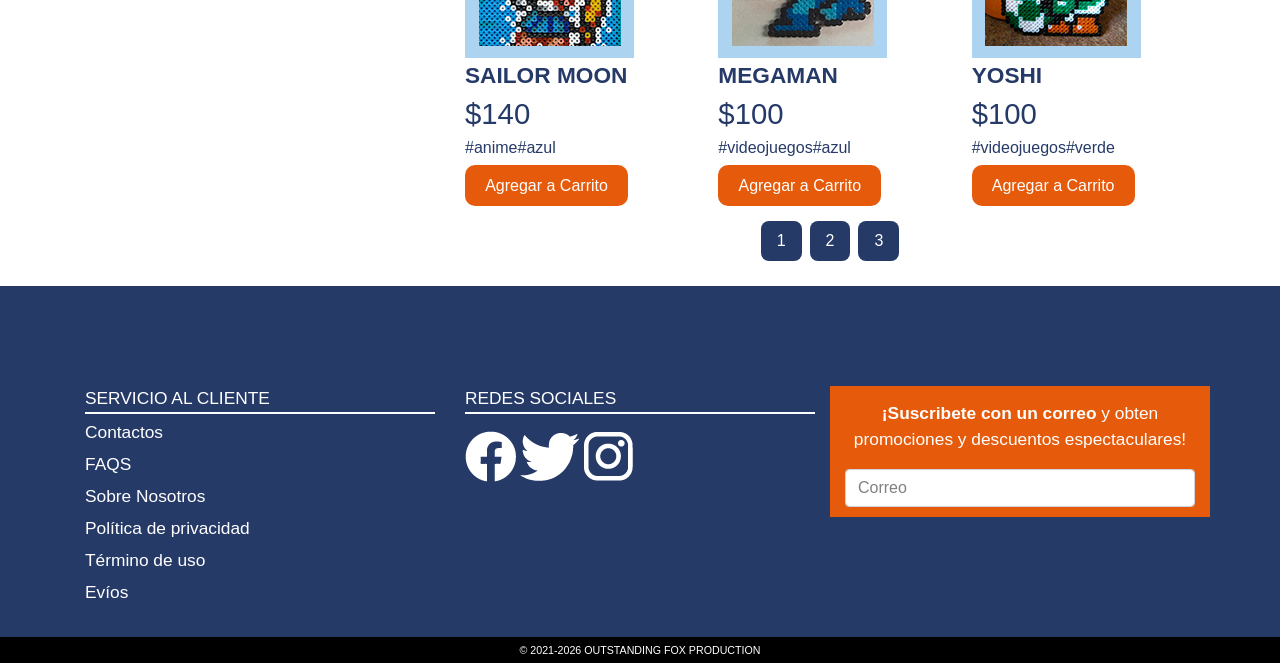
==== commit 02b59b77: "reconexion elementos" ====
--- a/index.html
+++ b/index.html
@@ -39,9 +39,9 @@
 				<div class="sesion" aria-labelledby="dropdownMenuButton">
 					<div class="contenidoSesion" id="sesionActiva">
 						<div class ="localidad"><img src="img/unbicacion.svg" width="30px" alt=""><span>México, CDMX</span><span class="cerrarEsto">X</span></div>
-						<a href="/perfil.html" class="menu-opcion"><div class="simbolo"><img src="img/perfil.svg" alt=""></div><span>Ver Perfil</span></a>
-						<a href="/compras.html" class="menu-opcion"><div class="simbolo"><img src="img/compras.svg" alt=""></div><span>Historial de compras</span> </a>
-						<a href="/configuraciones.html" class="menu-opcion"><div class="simbolo"><img src="img/configuracion.svg" alt=""></div><span>Configuraciónes</span> </a>
+						<a href="./perfil.html" class="menu-opcion"><div class="simbolo"><img src="img/perfil.svg" alt=""></div><span>Ver Perfil</span></a>
+						<a href="./404.html" class="menu-opcion"><div class="simbolo"><img src="img/compras.svg" alt=""></div><span>Historial de compras</span> </a>
+						<a href="./404.html" class="menu-opcion"><div class="simbolo"><img src="img/configuracion.svg" alt=""></div><span>Configuraciónes</span> </a>
 						<button class="btn btn-danger" id="cerrar-sesion">Cerrar Sesión</button>
 					</div>
 					<div class="contenidoSesion" id="sesionInactiva">
@@ -375,12 +375,12 @@
 				<p>Servicio al cliente</p>
 				<div class="h_line"></div>
 				<ul>
- 					<li><a href="/404.html">Contactos</a></li>
- 					<li><a href="/404.html">FAQS</a></li>
- 					<li><a href="/404.html">Sobre Nosotros</a></li>
- 					<li><a href="/404.html">Política de privacidad</a></li>
- 					<li><a href="/404.html">Término de uso</a></li>
- 					<li><a href="/404.html">Evíos</a></li>
+ 					<li><a href="./404.html">Contactos</a></li>
+ 					<li><a href="./404.html">FAQS</a></li>
+ 					<li><a href="./404.html">Sobre Nosotros</a></li>
+ 					<li><a href="./404.html">Política de privacidad</a></li>
+ 					<li><a href="./404.html">Término de uso</a></li>
+ 					<li><a href="./404.html">Evíos</a></li>
 				</ul>
 			</div>
 
@@ -398,7 +398,7 @@
 				<p><b>¡Suscribete con un correo </b> y obten promociones y descuentos espectaculares!</p>
 				<div class="form-group">
 				
-						<a class="falso-input" href="./correo.html" target="_blank">Correo</a>
+						<a class="falso-input" href="/El-Panda-Hama/correo.html" target="_blank">Correo</a>
 				</div>
 			</div>
 			</div>
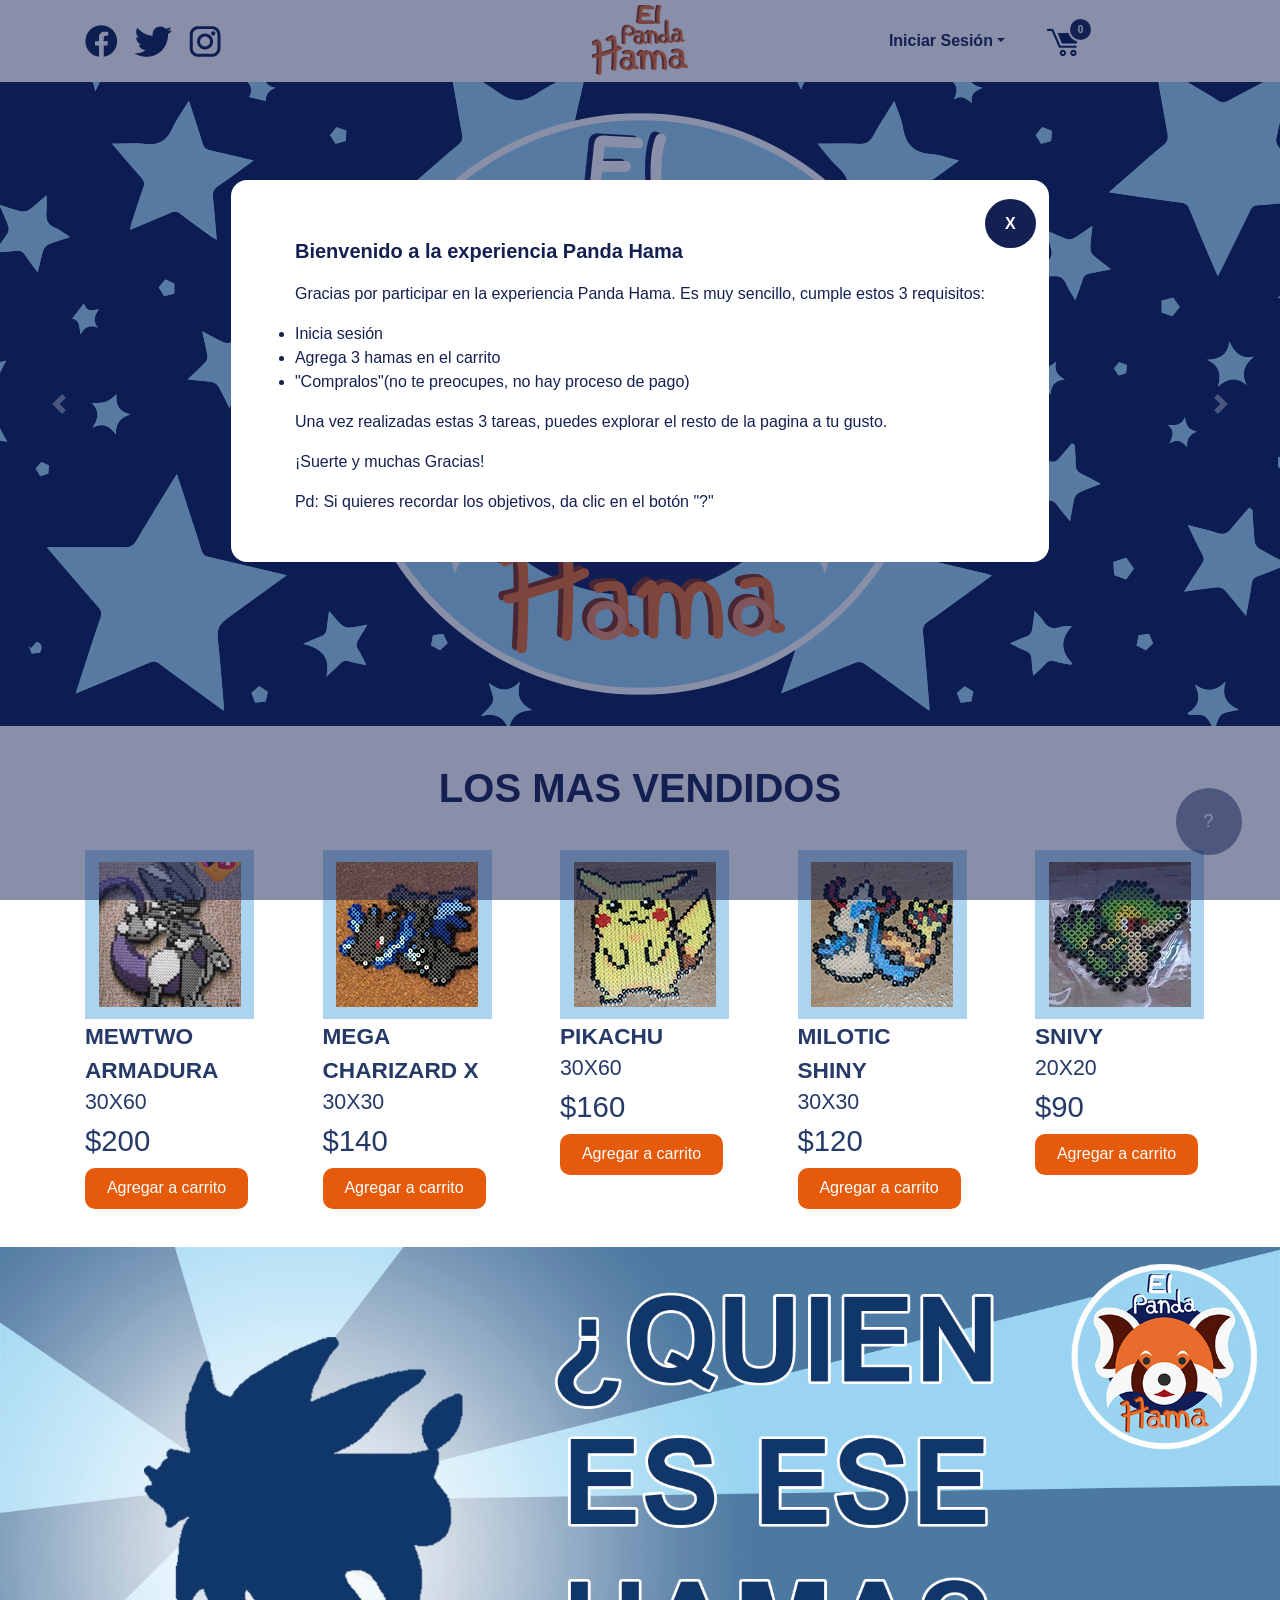
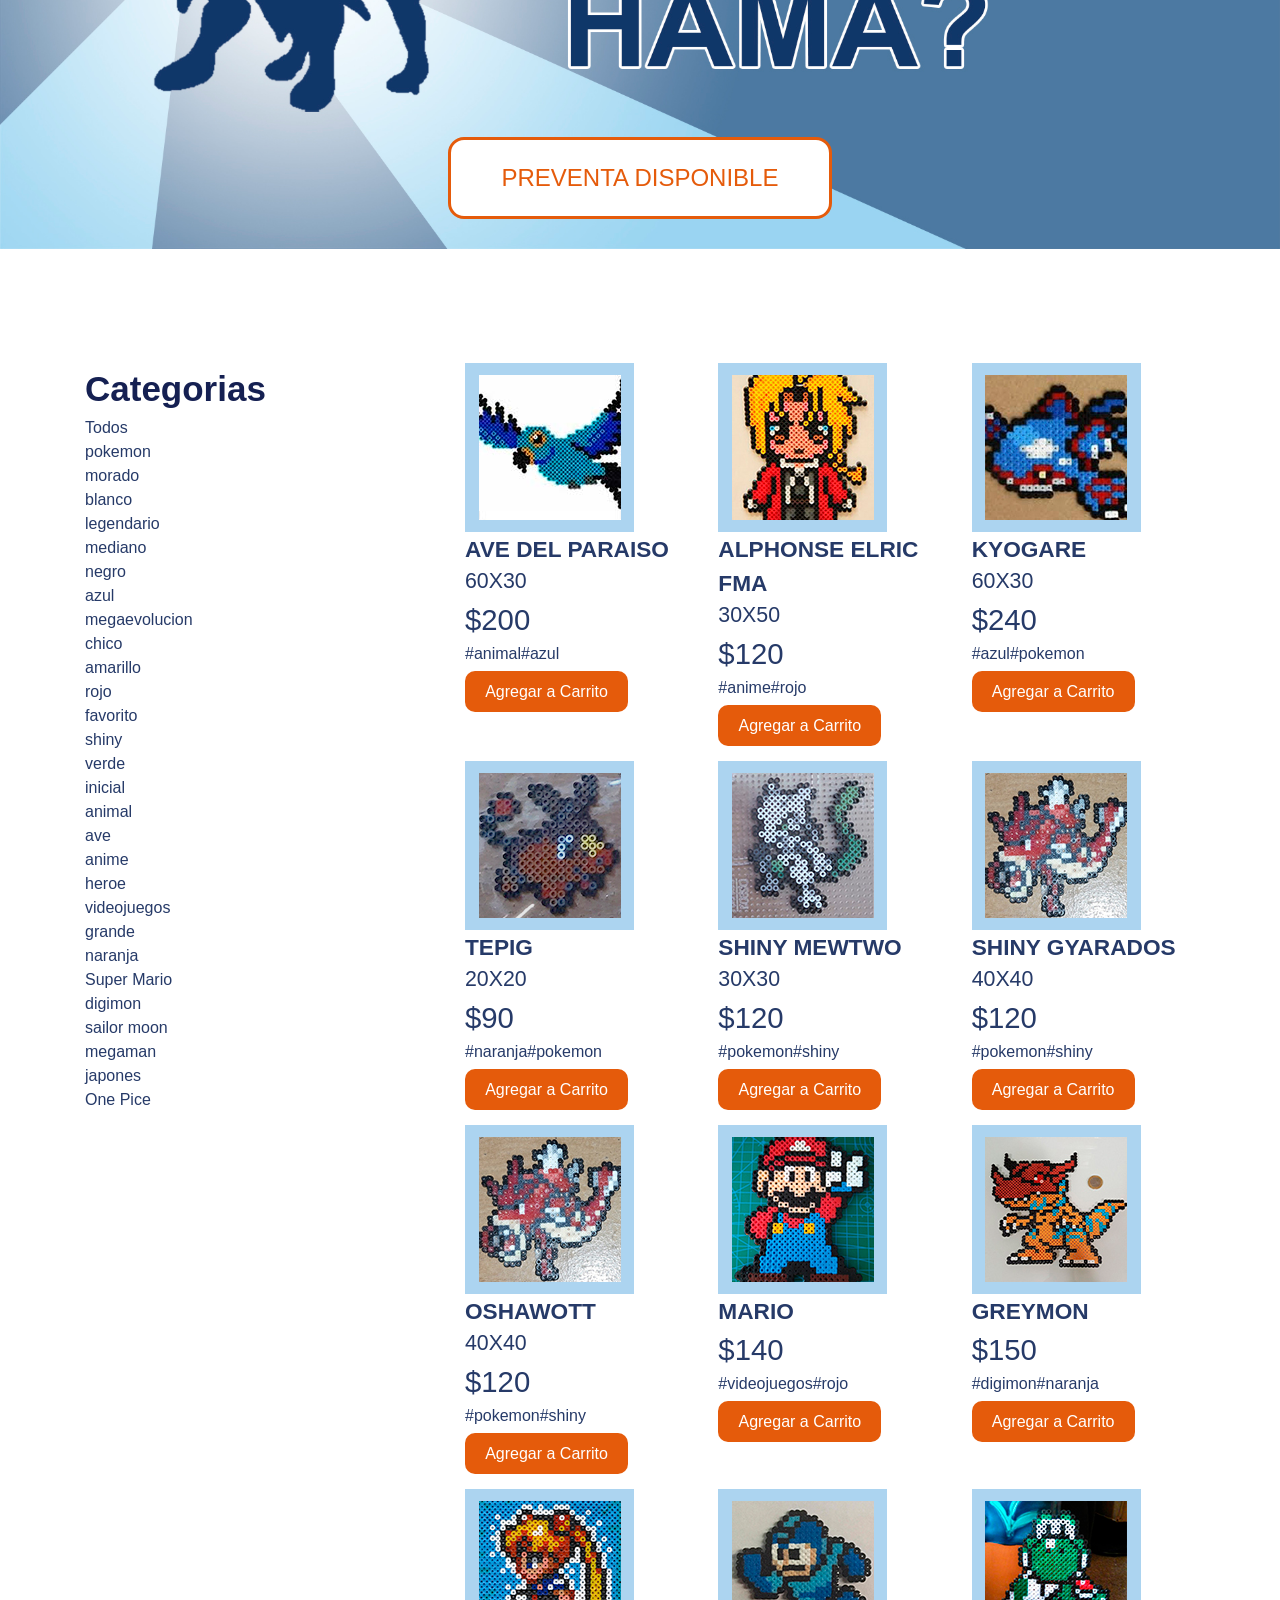
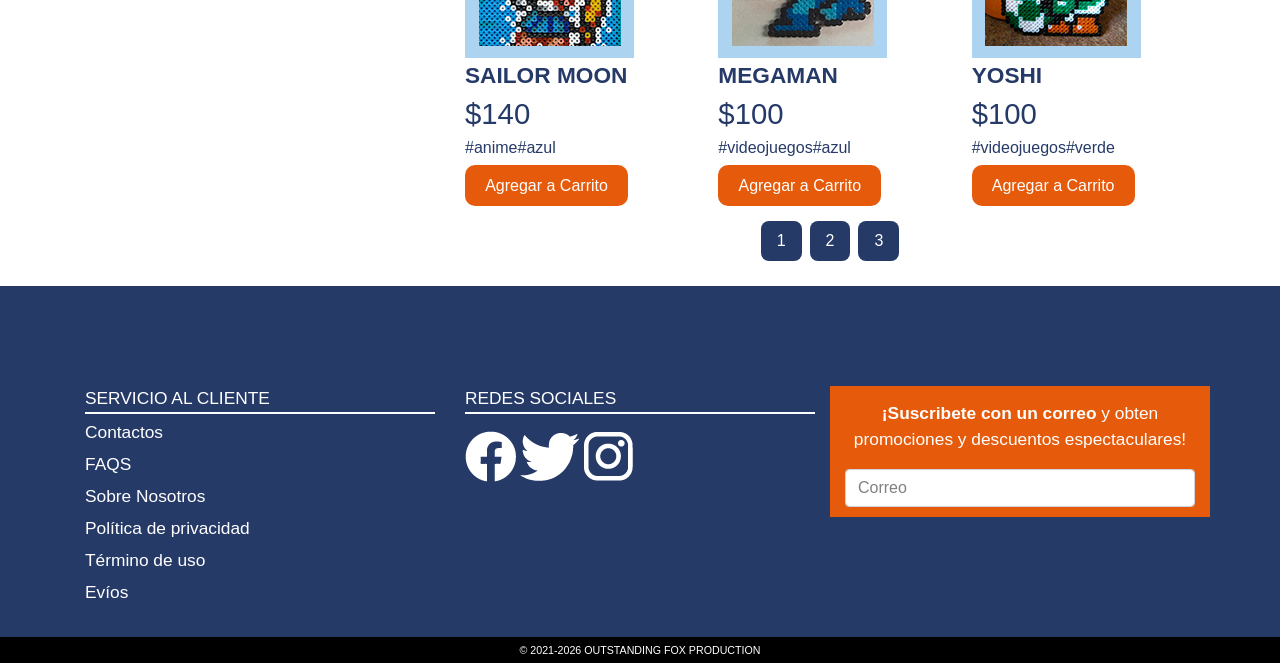
==== commit 3ed5ef8a: "conexion a google analytics" ====
--- a/index.html
+++ b/index.html
@@ -1,6 +1,14 @@
 <!DOCTYPE html>
 <html lang="es">
 <head>
+	<script async src="https://www.googletagmanager.com/gtag/js?id=G-8KG52HJ5TS"></script>
+	<script>
+		window.dataLayer = window.dataLayer || [];
+		function gtag(){dataLayer.push(arguments);}
+		gtag('js', new Date());
+
+		gtag('config', 'G-8KG52HJ5TS');
+	</script>
 	<meta charset="utf-8">
 	<meta name="viewport" content="width=device-width, initial-scale=1.0">
 	<title>El Panda Hamma</title>
--- a/css/responsive.css
+++ b/css/responsive.css
@@ -233,7 +233,7 @@
 
 .cerrarModal{
 	background-color: #152052;
-	padding: 16px 20px;
+	
 	color: white;
 	font-size: 16px;
 	font-weight: bold;
@@ -242,6 +242,29 @@
 	position: relative;
 	/*top: 20px;*/
 	right: -100%;
+	animation: prevencion 15s ease forwards;
+}
+
+@keyframes prevencion {
+	0%{
+		display: none;
+		opacity: 0;
+		width: 0;
+		height: 0;
+		padding: 0;
+	}	
+	95%{
+		display: block;
+		opacity: 0;
+		width: 0;
+		height: 0;
+		padding: 0;
+	}100%{
+		opacity: 1;
+		width: auto;
+		height: auto;
+		padding: 16px 20px;
+	}
 }
 
 .fondo .titulo{
@@ -444,6 +467,13 @@
 
 /* ----------- carrusel ---------- */
 
+
+.bannerSuperior{
+	height: 120px;
+	background-image: url('img/franja.jpg');
+	width: 100%;
+}
+
 .comercial {
 	display: flex;
 	align-items: center;
@@ -793,6 +823,11 @@
 
 
 @media screen and (max-width: 1200px) {
+
+	.sesion .combo-label-input:first-of-type .subs{
+		margin-top: 34px;
+	}
+
 
 	.carrito {
 		/*background: yellow;*/
@@ -909,7 +944,7 @@
 	}
 
 	.fondo .modulo-final {
-		padding-top: 300px;
+		margin-top: 50%;
 	}
 	
 	.redes a{
@@ -960,6 +995,7 @@
 		padding: 6px 16px;
 		border-radius: 100%;
 		font-size: 24px;
+		z-index: 50;
 	}
 
 	.carrito-vacio{
@@ -972,6 +1008,10 @@
 		overflow: scroll;
 	}
 
+	.bannerSuperior{
+		height: 60px;
+		background-size: cover
+	}
 
 	.carousel-control-next, .carousel-control-prev {
 		width: 10%;
